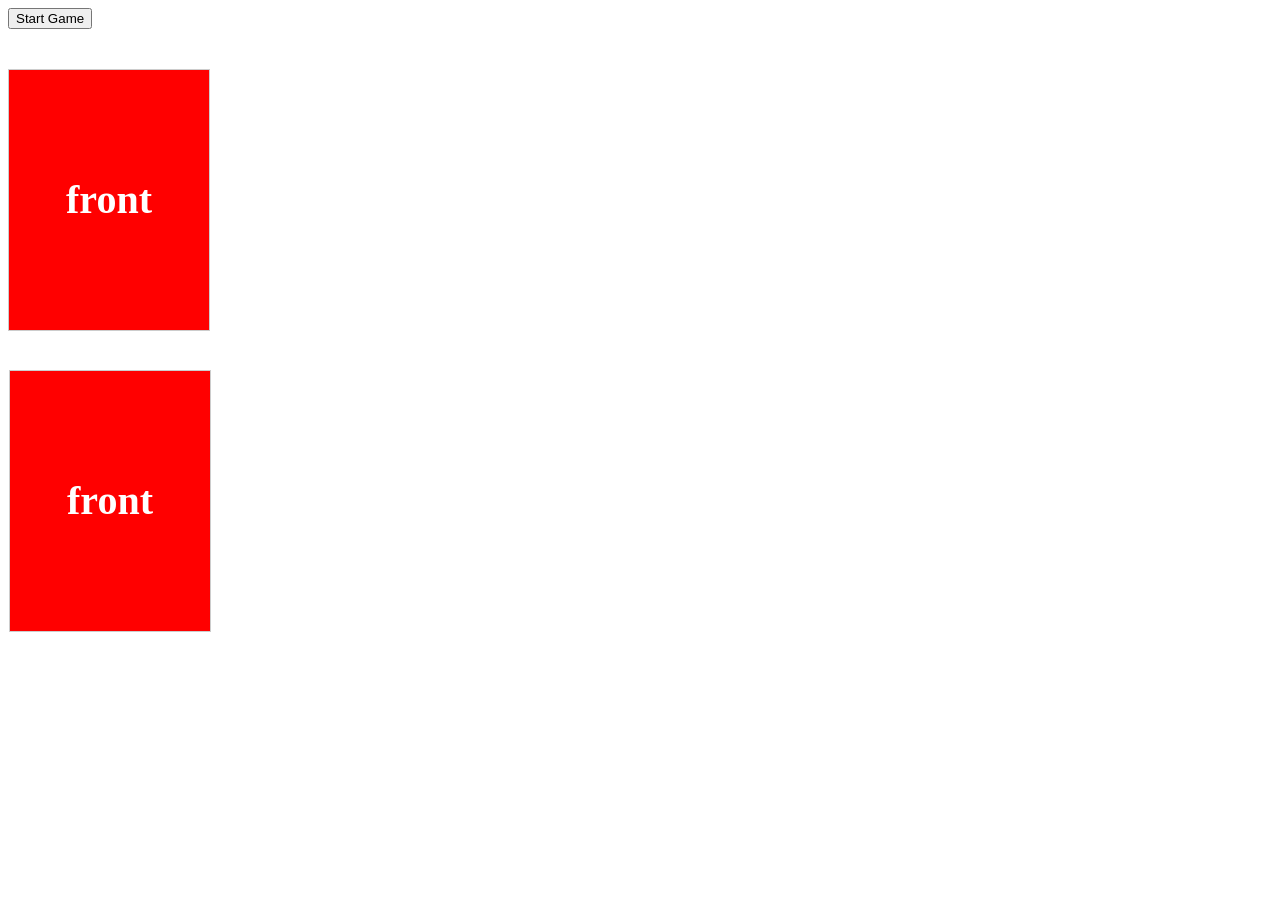
==== index.html @ b5716753 "second commit" ====
<!DOCTYPE html>
<html lang="en">
<head>
  <meta charset="UTF-8"/>
  <meta name="viewport" content="width=device-width, initial-scale=1.0"/>
  <meta http-equiv="X-UA-Compatible" content="ie=edge"/>
  <link rel="stylesheet" href="style.css">
  <title>Matching Game</title>
</head>
<body>
  <button id="button">Start Game</button>

  
  <div class="scene scene--card">
      <div class="card">
        <div class="card__face card__face--front">front</div>
        <div class="card__face card__face--back">back</div>
  </div>

  <div class="scene scene--card">
      <div class="card">
        <div class="card__face card__face--front">front</div>
        <div class="card__face card__face--back">back</div>
  </div>


    
 
<script src="matching.js"></script>
</body>
</html>
---- style.css ----
.scene {
  width: 200px;
  height: 260px;
  border: 1px solid #ccc;
  margin: 40px 0;
  perspective: 600px;
}

.card {
  position: relative;
  width: 100%;
  height: 100%;
  cursor: pointer;
  transform-style: preserve-3d;
  transform-origin: center right;
  transition: transform 1s;
}

.card.is-flipped {
  transform: translateX(-100%) rotateY(-180deg);
}

.card__face {
  position: absolute;
  width: 100%;
  height: 100%;
  line-height: 260px;
  color: white;
  text-align: center;
  font-weight: bold;
  font-size: 40px;
  backface-visibility: hidden;
}

.card__face--front {
  background: red;
}

.card__face--back {
  background: blue;
  transform: rotateY(180deg);
}
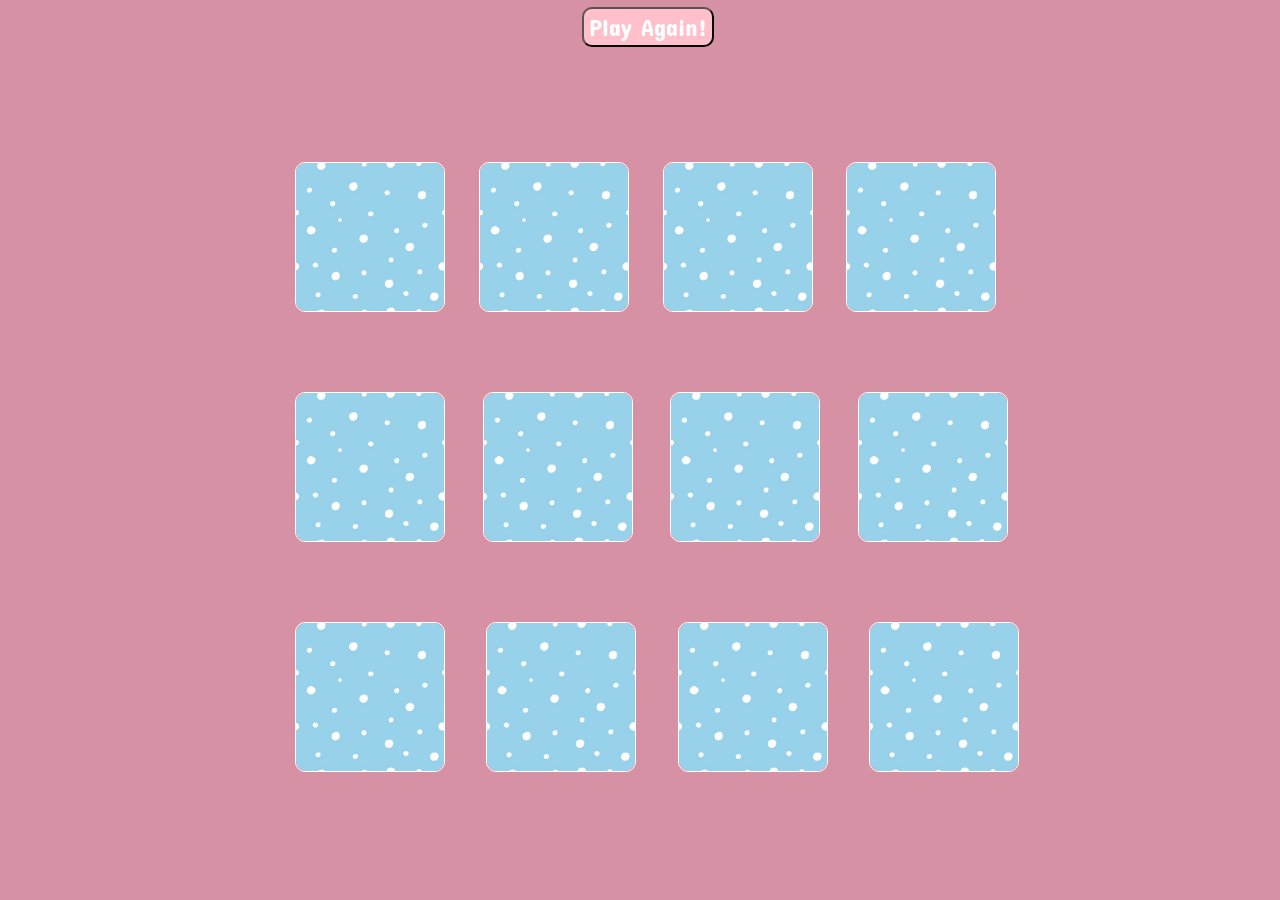
==== commit da0f8f6b: "version 1" ====
--- a/index.html
+++ b/index.html
@@ -4,28 +4,117 @@
   <meta charset="UTF-8"/>
   <meta name="viewport" content="width=device-width, initial-scale=1.0"/>
   <meta http-equiv="X-UA-Compatible" content="ie=edge"/>
+  <link href="https://fonts.googleapis.com/css?family=Concert+One" rel="stylesheet">
+  <!-- Latest compiled and minified CSS -->
+  <link rel="stylesheet" href="https://maxcdn.bootstrapcdn.com/bootstrap/3.3.7/css/bootstrap.min.css">
+
+  <!-- jQuery library -->
+  <script src="https://ajax.googleapis.com/ajax/libs/jquery/3.3.1/jquery.min.js"></script>
+
+  <!-- Latest compiled JavaScript -->
+  <script src="https://maxcdn.bootstrapcdn.com/bootstrap/3.3.7/js/bootstrap.min.js"></script>
   <link rel="stylesheet" href="style.css">
   <title>Matching Game</title>
 </head>
 <body>
-  <button id="button">Start Game</button>
 
-  
-  <div class="scene scene--card">
-      <div class="card">
-        <div class="card__face card__face--front">front</div>
-        <div class="card__face card__face--back">back</div>
+<div class="container"> 
+  <div class="row justify-content-md-center">
+    <div class="col-sm-12 text-center">
+      <button id="button"> Play Again!</button>
+        <div id="counter"></div>
+    </div>
   </div>
 
-  <div class="scene scene--card">
-      <div class="card">
-        <div class="card__face card__face--front">front</div>
-        <div class="card__face card__face--back">back</div>
-  </div>
+  <div class="row"> 
+    <div class="col-sm-3">  
+      <div class="card scene" data-framework="corgi_butt">
+        <img class="card__face card__face--front" src="blue_back.jpg">
+        <img class="card__face card__face--back" src="corgi_butt.jpeg">
+      </div>
+    </div>
+
+    <div class="col-sm-3">
+      <div class="card scene" data-framework="cone_corgi">
+        <img class="card__face card__face--front" src="blue_back.jpg">
+        <img class="card__face card__face--back" src="cone_corgi.jpg">
+      </div>
+    </div>
+
+    <div class="col-sm-3">
+      <div class="card scene" data-framework="corgi_butt">
+        <img class="card__face card__face--front" src="blue_back.jpg">
+        <img class="card__face card__face--back" src="corgi_butt.jpeg">
+      </div>
+    </div>
 
 
+    <div class="col-sm-3">
+      <div class="card scene" data-framework="mermaid_corgi">
+        <img class="card__face card__face--front" src="blue_back.jpg">
+        <img class="card__face card__face--back" src="mermaid_corgi.jpeg">
+      </div>
+    </div>
+
+  <div class="row"> 
+    <div class="col-sm-3">  
+      <div class="card scene" data-framework="scooter_corgi">
+        <img class="card__face card__face--front" src="blue_back.jpg">
+        <img class="card__face card__face--back" src="scooter_corgi.jpeg">
+      </div>
+    </div>
+
+    <div class="col-sm-3">  
+      <div class="card scene" data-framework="sushi_corgi">
+        <img class="card__face card__face--front" src="blue_back.jpg">
+        <img class="card__face card__face--back" src="sushi_corgi.jpeg">
+      </div>
+    </div>
+
+    <div class="col-sm-3">
+      <div class="card scene" data-framework="scooter_corgi">
+        <img class="card__face card__face--front" src="blue_back.jpg">
+        <img class="card__face card__face--back" src="scooter_corgi.jpeg">
+      </div>
+    </div>
+
+    <div class="col-sm-3">
+      <div class="card scene" data-framework="sushi_corgi">
+        <img class="card__face card__face--front" src="blue_back.jpg">
+        <img class="card__face card__face--back" src="sushi_corgi.jpeg">
+      </div>
+    </div>
+
+    <div class="row"> 
+      <div class="col-sm-3">  
+        <div class="card scene" data-framework="wink_corgi">
+          <img class="card__face card__face--front" src="blue_back.jpg">
+          <img class="card__face card__face--back" src="wink_corgi.jpeg">
+        </div>
+      </div>
+
+      <div class="col-sm-3">  
+        <div class="card scene" data-framework="mermaid_corgi">
+          <img class="card__face card__face--front" src="blue_back.jpg">
+          <img class="card__face card__face--back" src="mermaid_corgi.jpeg">
+        </div>
+      </div>  
+  
+      <div class="col-sm-3">
+        <div class="card scene" data-framework="wink_corgi">
+          <img class="card__face card__face--front" src="blue_back.jpg">
+          <img class="card__face card__face--back" src="wink_corgi.jpeg">
+        </div>
+      </div>
     
- 
-<script src="matching.js"></script>
+      <div class="col-sm-3">  
+        <div class="card scene" data-framework="cone_corgi">
+          <img class="card__face card__face--front" src="blue_back.jpg">
+          <img class="card__face card__face--back" src="cone_corgi.jpg">
+        </div>
+      </div>
+    </div>
+
+  <script src="matching.js"></script>
 </body>
 </html>
--- a/style.css
+++ b/style.css
@@ -1,23 +1,55 @@
 .scene {
-  width: 200px;
-  height: 260px;
-  border: 1px solid #ccc;
+  width: 150px;
+  height: 150px;
   margin: 40px 0;
   perspective: 600px;
 }
 
+body {
+  font-family: 'Concert One', cursive;
+  background-color: rgb(214, 145, 165);
+}
+
+.click_tally,
+#counter {
+  font-size: -webkit-xxx-large;
+  min-height: 68px;
+  margin-top: 7px;
+  color: white;
+}
+
+#button {
+  background-color: pink;
+  color: white;
+  padding: 1px 5px;
+  text-align: center;
+  text-decoration: none;
+  display: inline-block;
+  font-size: x-large;
+  border-radius: 10px;
+  margin-top: 7px;
+}
+
+#button:hover,
+#button:active {
+  background-color: #89d3ed;
+}
+.row {
+  margin-right: -15px;
+  margin-left: 0px;
+}
+
 .card {
+  transition: transform 1s;
+  transform-style: preserve-3d;
+  cursor: pointer;
   position: relative;
-  width: 100%;
-  height: 100%;
-  cursor: pointer;
-  transform-style: preserve-3d;
-  transform-origin: center right;
-  transition: transform 1s;
+  border: 1px solid white;
+  border-radius: 10px;
 }
 
 .card.is-flipped {
-  transform: translateX(-100%) rotateY(-180deg);
+  transform: rotateY(-180deg);
 }
 
 .card__face {
@@ -25,18 +57,27 @@
   width: 100%;
   height: 100%;
   line-height: 260px;
-  color: white;
-  text-align: center;
-  font-weight: bold;
-  font-size: 40px;
   backface-visibility: hidden;
-}
-
-.card__face--front {
-  background: red;
+  border-radius: 10px;
 }
 
 .card__face--back {
-  background: blue;
   transform: rotateY(180deg);
+  border-radius: 10px;
 }
+
+@media (min-width: 1200px) {
+  .container {
+    width: 1170px;
+  }
+}
+@media (min-width: 992px) {
+  .container {
+    width: 970px;
+  }
+}
+@media (min-width: 768px) {
+  .container {
+    width: 750px;
+  }
+}
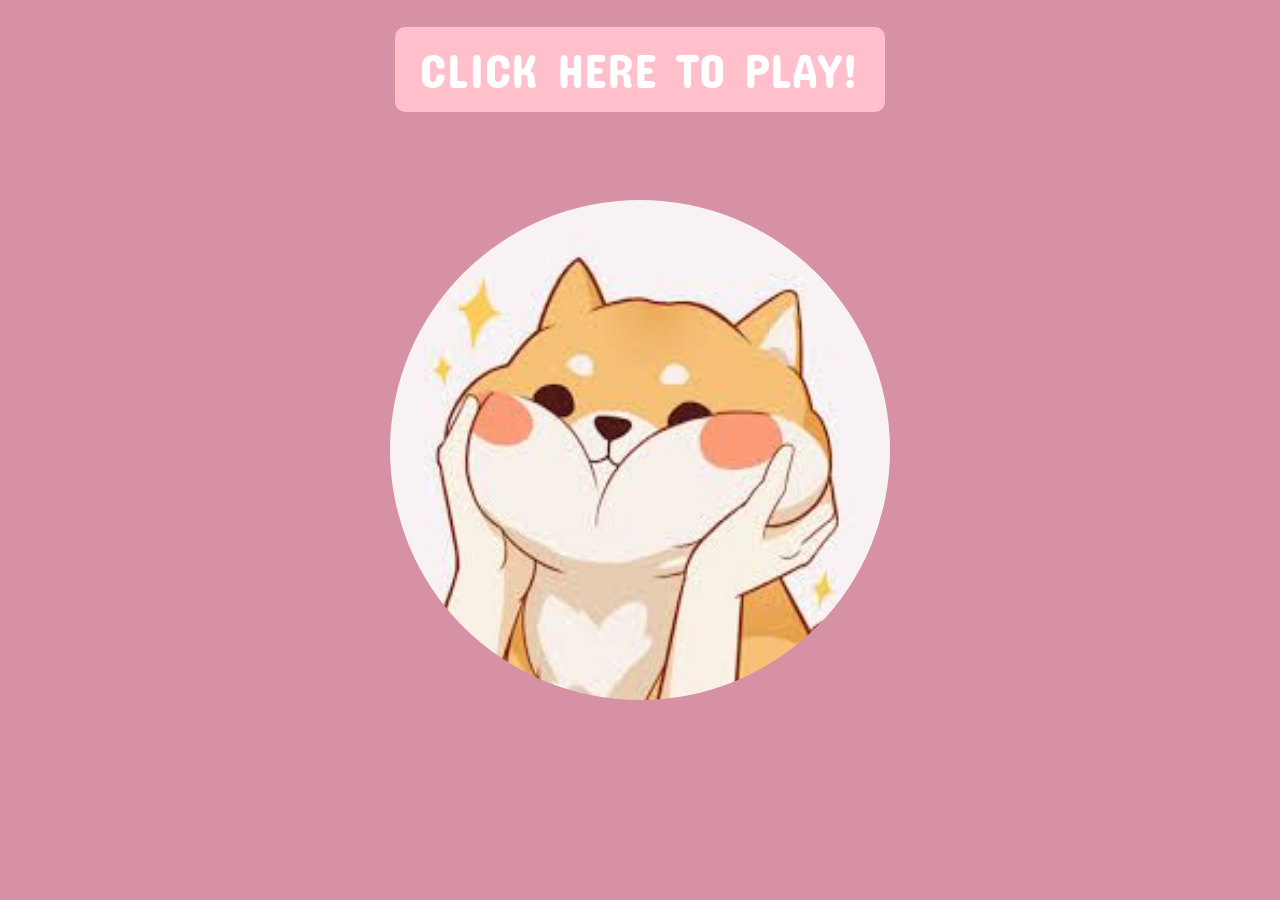
==== commit 956bab9c: "changed landing page" ====
--- a/index.html
+++ b/index.html
@@ -1,120 +1,22 @@
 <!DOCTYPE html>
 <html lang="en">
 <head>
-  <meta charset="UTF-8"/>
-  <meta name="viewport" content="width=device-width, initial-scale=1.0"/>
-  <meta http-equiv="X-UA-Compatible" content="ie=edge"/>
+  <meta charset="UTF-8">
+  <meta name="viewport" content="width=device-width, initial-scale=1.0">
+  <meta http-equiv="X-UA-Compatible" content="ie=edge">
+  <title>Matching Game</title>
   <link href="https://fonts.googleapis.com/css?family=Concert+One" rel="stylesheet">
-  <!-- Latest compiled and minified CSS -->
-  <link rel="stylesheet" href="https://maxcdn.bootstrapcdn.com/bootstrap/3.3.7/css/bootstrap.min.css">
-
-  <!-- jQuery library -->
-  <script src="https://ajax.googleapis.com/ajax/libs/jquery/3.3.1/jquery.min.js"></script>
-
-  <!-- Latest compiled JavaScript -->
-  <script src="https://maxcdn.bootstrapcdn.com/bootstrap/3.3.7/js/bootstrap.min.js"></script>
-  <link rel="stylesheet" href="style.css">
-  <title>Matching Game</title>
+  <link rel="stylesheet" href="landing.css">
 </head>
 <body>
-
-<div class="container"> 
-  <div class="row justify-content-md-center">
-    <div class="col-sm-12 text-center">
-      <button id="button"> Play Again!</button>
-        <div id="counter"></div>
-    </div>
+    <br>
+  <div class="landing_image">
+    <img class="squishy_corgi" src="landing_img.jpg" alt="squishy_corgi">
+    <a href="game.html">CLICK HERE TO PLAY!</a>
   </div>
-
-  <div class="row"> 
-    <div class="col-sm-3">  
-      <div class="card scene" data-framework="corgi_butt">
-        <img class="card__face card__face--front" src="blue_back.jpg">
-        <img class="card__face card__face--back" src="corgi_butt.jpeg">
-      </div>
-    </div>
-
-    <div class="col-sm-3">
-      <div class="card scene" data-framework="cone_corgi">
-        <img class="card__face card__face--front" src="blue_back.jpg">
-        <img class="card__face card__face--back" src="cone_corgi.jpg">
-      </div>
-    </div>
-
-    <div class="col-sm-3">
-      <div class="card scene" data-framework="corgi_butt">
-        <img class="card__face card__face--front" src="blue_back.jpg">
-        <img class="card__face card__face--back" src="corgi_butt.jpeg">
-      </div>
-    </div>
-
-
-    <div class="col-sm-3">
-      <div class="card scene" data-framework="mermaid_corgi">
-        <img class="card__face card__face--front" src="blue_back.jpg">
-        <img class="card__face card__face--back" src="mermaid_corgi.jpeg">
-      </div>
-    </div>
-
-  <div class="row"> 
-    <div class="col-sm-3">  
-      <div class="card scene" data-framework="scooter_corgi">
-        <img class="card__face card__face--front" src="blue_back.jpg">
-        <img class="card__face card__face--back" src="scooter_corgi.jpeg">
-      </div>
-    </div>
-
-    <div class="col-sm-3">  
-      <div class="card scene" data-framework="sushi_corgi">
-        <img class="card__face card__face--front" src="blue_back.jpg">
-        <img class="card__face card__face--back" src="sushi_corgi.jpeg">
-      </div>
-    </div>
-
-    <div class="col-sm-3">
-      <div class="card scene" data-framework="scooter_corgi">
-        <img class="card__face card__face--front" src="blue_back.jpg">
-        <img class="card__face card__face--back" src="scooter_corgi.jpeg">
-      </div>
-    </div>
-
-    <div class="col-sm-3">
-      <div class="card scene" data-framework="sushi_corgi">
-        <img class="card__face card__face--front" src="blue_back.jpg">
-        <img class="card__face card__face--back" src="sushi_corgi.jpeg">
-      </div>
-    </div>
-
-    <div class="row"> 
-      <div class="col-sm-3">  
-        <div class="card scene" data-framework="wink_corgi">
-          <img class="card__face card__face--front" src="blue_back.jpg">
-          <img class="card__face card__face--back" src="wink_corgi.jpeg">
-        </div>
-      </div>
-
-      <div class="col-sm-3">  
-        <div class="card scene" data-framework="mermaid_corgi">
-          <img class="card__face card__face--front" src="blue_back.jpg">
-          <img class="card__face card__face--back" src="mermaid_corgi.jpeg">
-        </div>
-      </div>  
   
-      <div class="col-sm-3">
-        <div class="card scene" data-framework="wink_corgi">
-          <img class="card__face card__face--front" src="blue_back.jpg">
-          <img class="card__face card__face--back" src="wink_corgi.jpeg">
-        </div>
-      </div>
+  <div class="link_to_game">
     
-      <div class="col-sm-3">  
-        <div class="card scene" data-framework="cone_corgi">
-          <img class="card__face card__face--front" src="blue_back.jpg">
-          <img class="card__face card__face--back" src="cone_corgi.jpg">
-        </div>
-      </div>
-    </div>
-
-  <script src="matching.js"></script>
+  </div>
 </body>
 </html>
--- a/landing.css
+++ b/landing.css
@@ -0,0 +1,45 @@
+.squishy_corgi {
+  position: absolute;
+  top: 50%;
+  left: 50%;
+  width: 500px;
+  height: 500px;
+  margin-top: -250px; /* Half the height */
+  margin-left: -250px; /* Half the width */
+  border-radius: 50%;
+}
+
+body {
+  background-color: rgb(214, 145, 165);
+  font-family: 'Concert One', cursive;
+}
+
+.landing_image {
+  text-align: center;
+}
+.link_to_game {
+  position: absolute;
+  top: 50%;
+  left: 50%;
+  width: 500px;
+  height: 500px;
+  margin-top: -250px; /* Half the height */
+  margin-left: -250px; /* Half the width */
+}
+
+a:link,
+a:visited {
+  background-color: pink;
+  color: white;
+  padding: 14px 25px;
+  text-align: center;
+  text-decoration: none;
+  display: inline-block;
+  font-size: -webkit-xxx-large;
+  border-radius: 10px;
+}
+
+a:hover,
+a:active {
+  background-color: #89d3ed;
+}
